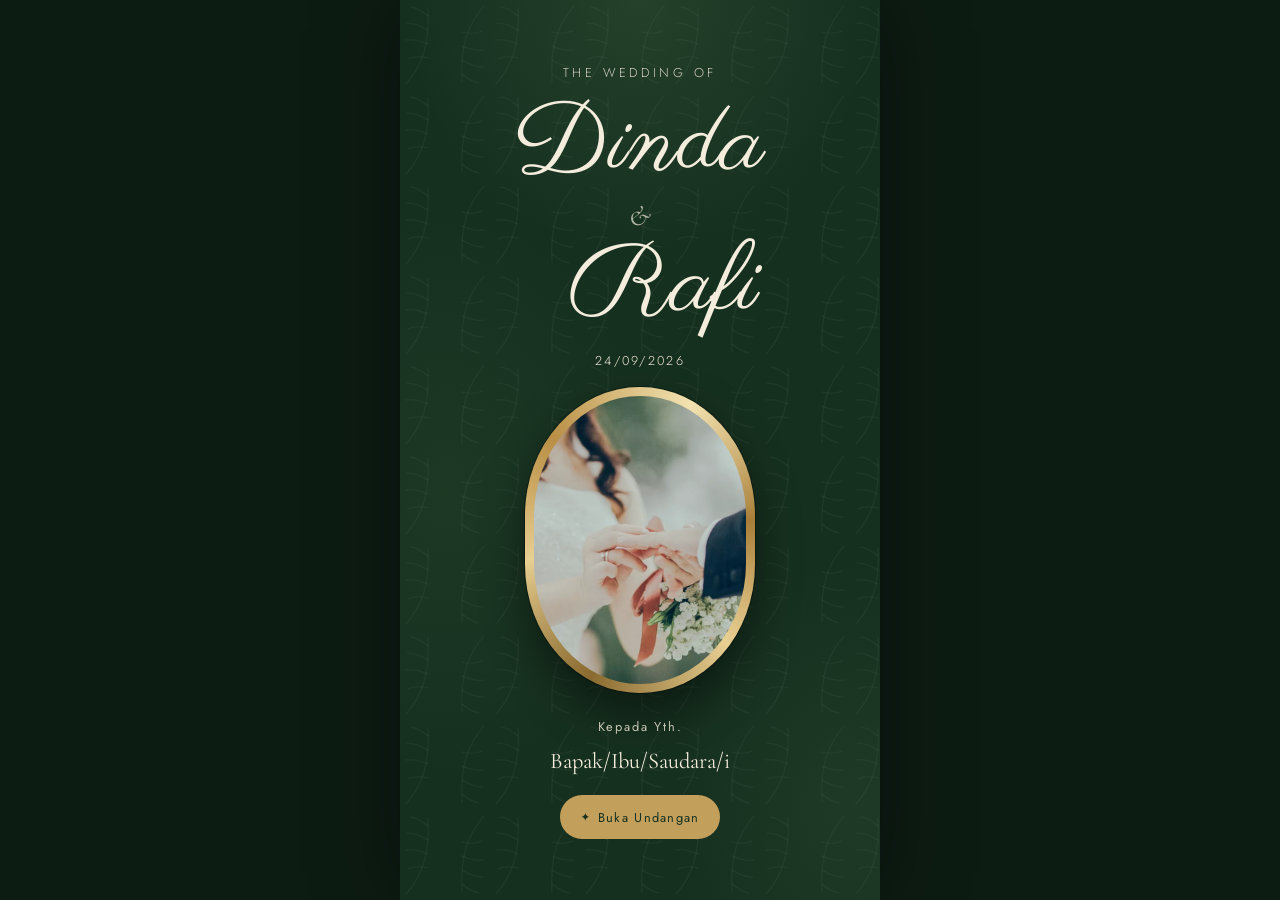
==== preview.html @ 23c277d0 "Rename to Ikat and turn one theme into eleven Ikat means to bind, and it is also a woven-pattern tec" ====
<!doctype html>
<html lang="id">
<head>
<meta charset="utf-8">
<meta name="viewport" content="width=device-width, initial-scale=1, viewport-fit=cover">
<title>Ikat — Preview Tema</title>
<meta name="robots" content="noindex">

<link rel="preconnect" href="https://fonts.googleapis.com">
<link rel="preconnect" href="https://fonts.gstatic.com" crossorigin>
<link rel="stylesheet" href="engine/engine.css">
</head>
<body>

<main id="app"></main>

<script src="engine/engine.js"></script>
<script>
  // Harness preview: temanya dari ?theme=<slug>, jadi satu file bisa nampilin
  // semua tema tanpa bikin 11 halaman kembar. Undangan klien asli tetap nge-link
  // temanya langsung di <head> biar nggak ada kedipan sebelum CSS turun.
  var slug = new URLSearchParams(location.search).get('theme') || 'forest-lace';
  Ikat.init({ src: 'data/demo.json', theme: slug });
</script>

</body>
</html>
---- engine/engine.css ----
/*!
 * undangan-engine v1 — structure layer
 *
 * Owns: layout, spacing rhythm, states, motion, accessibility.
 * Owns NOTHING visual that a theme should decide — every colour, font, radius
 * and ornament here reads from a --u-* token with a neutral fallback, so the
 * engine renders correctly with no theme loaded at all.
 *
 * Themes override tokens (and only tokens, plus .u-orn decoration).
 * See docs/THEMING.md.
 */

/* ------------------------------------------------------------------ tokens */

:root {
  /* colour */
  --u-bg: #14261c;
  --u-bg-2: #101d16;
  --u-surface: #f6efe2;
  --u-surface-2: #ece0cb;
  --u-ink: #2c2a24;
  --u-ink-soft: #6b6558;
  --u-ink-invert: #f6efe2;
  --u-accent: #b08b4f;
  --u-accent-ink: #14261c;
  --u-highlight: #c9536f;
  --u-line: rgba(44, 42, 36, 0.14);
  --u-line-invert: rgba(246, 239, 226, 0.22);

  /* type */
  --u-font-display: "Georgia", "Times New Roman", serif;  /* couple names */
  --u-font-heading: "Georgia", "Times New Roman", serif;  /* section titles */
  --u-font-body: system-ui, -apple-system, "Segoe UI", sans-serif;
  --u-font-arabic: "Traditional Arabic", "Amiri", serif;

  /* Sized against viewport HEIGHT as well as width. A phone with the address
     bar showing gives about 550px, and the cover has to fit its whole stack —
     names, portrait, guest, and the open button — inside that. */
  --u-size-display: clamp(2.2rem, min(14vw, calc(var(--u-vh, 100svh) * 0.08)), 5.5rem);
  --u-size-h2: clamp(1.5rem, 6vw, 2.1rem);
  --u-size-h3: clamp(1.15rem, 4.5vw, 1.4rem);
  --u-size-body: 0.975rem;
  --u-size-small: 0.8rem;
  /* Never below 16px: iOS Safari zooms the whole page when a focused field's
     text is smaller, which throws a guest out of the layout mid-RSVP. */
  --u-size-input: 1rem;
  --u-leading: 1.75;
  --u-tracking-caps: 0.24em;

  /* shape + rhythm
     Silhouette is half of what separates one theme from another; colour alone
     makes ten themes look like one theme in ten moods. These let a theme change
     the shapes without touching the engine. */
  --u-radius: 4px;
  --u-radius-lg: 14px;
  --u-frame-radius: 50% / 42%;      /* cover portrait: oval, arch, circle, square */
  --u-frame-border: 3px solid var(--u-accent);
  --u-avatar-radius: 50%;           /* couple portraits */
  --u-photo-radius: var(--u-radius);/* gallery */
  --u-pill-radius: 999px;           /* active date, badges */
  --u-polaroid-tilt: -2.5deg;       /* closing photo; 0deg to sit straight */
  --u-shadow: 0 18px 40px rgba(0, 0, 0, 0.35);
  --u-gutter: 1.5rem;
  --u-sec-y: clamp(4rem, 14vw, 7rem);
  --u-stack: 1.15rem;
  --u-max: 30rem;          /* invitations are phone-shaped by nature */

  /* motion */
  --u-ease: cubic-bezier(0.22, 0.61, 0.36, 1);
  --u-dur: 720ms;

  /* decoration hooks — themes fill these; empty by default */
  --u-orn-top: none;
  --u-orn-bottom: none;
  --u-orn-size: 140px;
  --u-texture: none;   /* repeating pattern, tiles at its own size */
  --u-ambient: none;   /* soft light, retiled once per viewport height */

  /* Comfortable thumb target. 44px is the usual floor. */
  --u-tap: 44px;
}

/* ------------------------------------------------------------------- base */

*, *::before, *::after { box-sizing: border-box; }

html { -webkit-text-size-adjust: 100%; scroll-behavior: smooth; }
@media (prefers-reduced-motion: reduce) { html { scroll-behavior: auto; } }

/* html paints the ground outside the column, #app paints the invitation
   itself. Splitting them this way avoids background propagation surprises and
   removes any need for background-attachment: fixed, which iOS Safari renders
   unreliably. */
html { background: var(--u-bg-2); }

body {
  margin: 0;
  background: transparent;
  color: var(--u-ink-invert);
  font-family: var(--u-font-body);
  font-size: var(--u-size-body);
  line-height: var(--u-leading);
  overflow-x: hidden;
  -webkit-font-smoothing: antialiased;
  -webkit-tap-highlight-color: transparent;
}

/* The guest is held on the cover until they press the open button.
 *
 * The gate is achieved by taking every later section OUT OF THE LAYOUT, not by
 * freezing scroll. That distinction matters: `overflow:hidden` on html plus a
 * viewport-height cover means that the moment the reported viewport disagrees
 * with what is actually visible — inside an iframe, or on a mobile browser
 * mid-chrome-transition — the open button sits below an unscrollable fold and
 * the invitation cannot be opened at all. With the later sections gone there
 * is nothing to scroll to anyway, so the lock buys nothing and costs that.
 *
 * The cover keeps a ceiling so the portrait yields rather than pushing the
 * button down, and scrolls inside itself if the stack still will not fit. */
html.is-locked .u-sec:not(.u-cover) { display: none; }
html.is-locked .u-music { display: none; }
html.is-locked .u-cover {
  max-height: var(--u-vh, 100svh);
  overflow-y: auto;
  overscroll-behavior: contain;
}

img { max-width: 100%; display: block; }
button, input, textarea { font: inherit; color: inherit; }

/* The whole invitation lives in one phone-width column, centred on desktop.
   The ambient layer retiles every viewport height so the light keeps reading
   as you scroll, without a fixed attachment. */
/* Tekstur dan cahaya ambient sengaja dipisah ke dua kotak.
 *
 * Waktu keduanya numpuk di satu `background-image`, `background-size` cuma
 * bisa dicocokin per posisi — dan `--u-ambient` mengembang jadi 2 atau 3
 * gradient tergantung tema. Tema dengan 2 gradient bikin tekstur jatuh ke slot
 * ukuran yang salah: tile 38px direntang setinggi viewport, bintik risograph
 * berubah jadi lingkaran raksasa. Dipisah, jumlah layer nggak lagi jadi
 * kopling tersembunyi antara tema dan engine. */
#app {
  max-width: var(--u-max);
  margin-inline: auto;
  position: relative;
  isolation: isolate;
  /* Lantai: kalaupun tinggi hasil ukur meleset kependekan, dasarnya tetap
     nutup layar — nggak ada pita background nyempil di bawah cover. */
  min-height: 100svh;
  background-color: var(--u-bg);
  background-image: var(--u-texture);
  background-repeat: repeat;
}
#app::before {
  content: "";
  position: absolute;
  inset: 0;
  z-index: 0;
  pointer-events: none;
  background-image: var(--u-ambient);
  background-repeat: repeat;
  background-size: 100% 100vh;
}
#app > * { position: relative; z-index: 1; }

/* --------------------------------------------------------------- sections */

.u-sec {
  position: relative;
  padding: var(--u-sec-y) var(--u-gutter);
  /* Keep content clear of a notch when the phone is turned sideways. */
  padding-left: max(var(--u-gutter), env(safe-area-inset-left, 0px));
  padding-right: max(var(--u-gutter), env(safe-area-inset-right, 0px));
  overflow: hidden;
}

.u-orn {
  position: absolute;
  left: 0; right: 0;
  height: var(--u-orn-size);
  background-repeat: no-repeat;
  pointer-events: none;
  z-index: 2;
}
.u-orn--top    { top: 0;    background-image: var(--u-orn-top);    background-position: top center; }
.u-orn--bottom { bottom: 0; background-image: var(--u-orn-bottom); background-position: bottom center; }

.u-card {
  position: relative;
  z-index: 1;
  background: var(--u-surface);
  color: var(--u-ink);
  border-radius: var(--u-radius-lg);
  padding: clamp(1.75rem, 7vw, 2.75rem) clamp(1.25rem, 5vw, 2rem);
  text-align: center;
}

.u-h2 {
  font-family: var(--u-font-heading);
  font-size: var(--u-size-h2);
  font-weight: 400;
  line-height: 1.2;
  margin: 0 0 1.25rem;
}
.u-h3 {
  font-family: var(--u-font-heading);
  font-size: var(--u-size-h3);
  font-weight: 400;
  margin: 0 0 1rem;
}

/* ---------------------------------------------------------------- reveal */

.u-reveal {
  opacity: 0;
  transform: translateY(18px);
  transition: opacity var(--u-dur) var(--u-ease), transform var(--u-dur) var(--u-ease);
}
.u-reveal.is-in { opacity: 1; transform: none; }

/* Photographs settle rather than appear: a small scale-down as the block
   arrives, which reads as the image coming to rest. */
.u-reveal .u-photo {
  transform: scale(1.05);
  transition: transform 1200ms var(--u-ease);
}
.u-reveal.is-in .u-photo { transform: none; }

/* Lists arrive one item at a time. The stagger encodes reading order, which is
   real information in a timeline. */
.u-story__item { transition-delay: calc(var(--u-i, 0) * 110ms); }
.u-gallery__item { transition-delay: calc(var(--u-i, 0) * 90ms); }

@media (prefers-reduced-motion: reduce) {
  .u-reveal { opacity: 1; transform: none; transition: none; }
  .u-reveal .u-photo { transform: none; transition: none; }
  .u-story__item, .u-gallery__item { transition-delay: 0s; }
}

/* ----------------------------------------------------- cover entrance */

/* The one orchestrated moment in the page. Everything else is a quiet
   settle on scroll; the cover gets a proper sequence because it is the first
   thing a guest sees and the only screen they are held on. */
@keyframes u-rise {
  from { opacity: 0; transform: translateY(16px); }
}
@keyframes u-frame-in {
  from { opacity: 0; transform: translateY(16px) scale(0.94); }
}

@media (prefers-reduced-motion: no-preference) {
  html.is-ready .u-cover__inner > * {
    animation: u-rise 900ms var(--u-ease) backwards;
  }
  html.is-ready .u-cover__inner > *:nth-child(1) { animation-delay: 80ms; }
  html.is-ready .u-cover__inner > *:nth-child(2) { animation-delay: 200ms; }
  html.is-ready .u-cover__inner > *:nth-child(3) { animation-delay: 320ms; }
  html.is-ready .u-cover__frame {
    animation-name: u-frame-in;
    animation-duration: 1200ms;
    animation-delay: 420ms;
  }
  html.is-ready .u-cover__inner > *:nth-child(5) { animation-delay: 700ms; }
  html.is-ready .u-cover__inner > *:nth-child(6) { animation-delay: 840ms; }
}

/* One tick of weight on the seconds, so the countdown reads as live rather
   than as a static number that happens to change. */
@keyframes u-tick { 50% { transform: translateY(-2px); opacity: 0.75; } }
@media (prefers-reduced-motion: no-preference) {
  .u-countdown__num.is-tick { animation: u-tick 420ms var(--u-ease); }
}

/* ---------------------------------------------------------------- photos */

/* height:auto by default. Filling the container is opt-in, for the two places
   whose frame defines the box; anywhere else "height:100%" makes the image
   swallow a stretched grid row and push its own caption out from under it. */
.u-photo { width: 100%; height: auto; object-fit: cover; display: block; }
.u-cover__frame .u-photo,
.u-closing__frame .u-photo { height: 100%; }

/* Shown when no photo is supplied. A monogram, not a broken frame. */
.u-photo--empty {
  display: grid;
  place-items: center;
  background:
    linear-gradient(160deg, var(--u-surface-2), var(--u-surface));
  color: var(--u-ink-soft);
  min-height: 8rem;
}
.u-photo__mono {
  font-family: var(--u-font-display);
  font-size: clamp(1.5rem, 7vw, 2.4rem);
  line-height: 1;
  letter-spacing: 0.02em;
  padding: 0.4em;
  text-align: center;
}

/* ----------------------------------------------------------------- cover */

/* --u-vh is measured by the engine; 100svh is the fallback before it lands and
   for anyone with JavaScript off. svh (smallest viewport) rather than dvh so
   the cover is sized for the address-bar-visible state and never overflows it. */
.u-cover {
  min-height: var(--u-vh, 100svh);
  display: flex;
  flex-direction: column;
  justify-content: center;
  align-items: center;
  text-align: center;
  padding-block: clamp(1rem, calc(var(--u-vh, 100svh) * 0.04), 3.5rem);
  /* Never clip the entry point. */
  overflow: visible;
}
.u-cover__inner {
  position: relative;
  z-index: 1;
  display: flex;
  flex-direction: column;
  align-items: center;
  justify-content: center;
  gap: clamp(0.5rem, calc(var(--u-vh, 100svh) * 0.016), var(--u-stack));
  width: 100%;
  flex: 1 1 auto;
  min-height: 0;
}
/* Only the portrait gives up space; type keeps its size. */
.u-cover__inner > *:not(.u-cover__frame) { flex: 0 0 auto; }
.u-cover__eyebrow {
  margin: 0;
  font-size: var(--u-size-small);
  letter-spacing: var(--u-tracking-caps);
  text-transform: uppercase;
  opacity: 0.85;
}
.u-cover__names {
  font-family: var(--u-font-display);
  font-size: var(--u-size-display);
  font-weight: 400;
  line-height: 1;
  margin: 0;
  display: flex;
  flex-direction: column;
  align-items: center;
}
/* Script faces carry tall ascenders and deep descenders; the ampersand needs
   real vertical room or it collides with the second name. */
.u-cover__name:nth-child(3) { margin-left: 0.5em; }
.u-cover__amp {
  font-size: 0.3em;
  opacity: 0.7;
  margin-block: 0.28em;
}
.u-cover__date {
  margin: 0;
  font-size: var(--u-size-small);
  letter-spacing: 0.18em;
}
/* The portrait is the biggest consumer of vertical space, so it is the one
   element allowed to shrink. Driving it by HEIGHT (with width derived from the
   aspect ratio) is what lets flex reclaim space on a short screen — sizing it
   by width instead leaves the height fixed and the button gets pushed off. */
.u-cover__frame {
  flex: 0 1 auto;
  min-height: 0;
  height: min(calc(var(--u-vh, 100svh) * 0.34), 20rem, calc(60vw * 4 / 3));
  width: auto;
  aspect-ratio: 3 / 4;
  overflow: hidden;
  border-radius: var(--u-frame-radius);
  border: var(--u-frame-border);
  box-shadow: var(--u-shadow);
}
.u-cover__guest { margin-top: 0.5rem; }
.u-cover__guestlabel {
  margin: 0;
  font-size: var(--u-size-small);
  letter-spacing: 0.14em;
  opacity: 0.8;
}
.u-cover__guestname {
  margin: 0.15rem 0 0;
  font-family: var(--u-font-heading);
  font-size: var(--u-size-h3);
}

/* ---------------------------------------------------------------- buttons */

.u-btn {
  display: inline-flex;
  align-items: center;
  justify-content: center;
  gap: 0.5em;
  min-height: var(--u-tap);
  padding: 0.7em 1.5em;
  border-radius: 999px;
  border: 1px solid transparent;
  background: none;
  font-size: var(--u-size-small);
  letter-spacing: 0.1em;
  text-decoration: none;
  cursor: pointer;
  transition: transform 220ms var(--u-ease), background-color 220ms, border-color 220ms, opacity 220ms;
}
.u-btn:active { transform: scale(0.97); }
.u-btn:focus-visible { outline: 2px solid var(--u-accent); outline-offset: 3px; }
.u-btn[disabled] { opacity: 0.55; cursor: not-allowed; }

.u-btn--primary { background: var(--u-accent); color: var(--u-accent-ink); }
.u-btn--ghost {
  border-color: currentColor;
  color: inherit;
  opacity: 0.9;
}
.u-btn--ghost:hover { opacity: 1; }
.u-btn__icon { font-size: 0.9em; line-height: 1; }

/* --------------------------------------------------------------- quote */

.u-quote__arabic {
  font-family: var(--u-font-arabic);
  font-size: 1.5rem;
  line-height: 2.2;
  margin: 0 0 1.25rem;
}
.u-quote__text { margin: 0 0 0.85rem; font-size: 0.925rem; }
.u-quote__cite { margin: 0; font-size: var(--u-size-small); color: var(--u-ink-soft); letter-spacing: 0.1em; }

/* ------------------------------------------------------------- countdown */

.u-countdown { text-align: center; }
.u-countdown__grid {
  display: flex;
  align-items: flex-start;
  justify-content: center;
  gap: 0.35rem;
}
.u-countdown__unit {
  display: flex;
  flex-direction: column;
  align-items: center;
  min-width: 3.4rem;
}
.u-countdown__num {
  font-family: var(--u-font-heading);
  font-size: clamp(1.9rem, 9vw, 2.9rem);
  line-height: 1;
  font-variant-numeric: tabular-nums;
}
.u-countdown__label {
  margin-top: 0.4rem;
  font-size: 0.62rem;
  letter-spacing: var(--u-tracking-caps);
  text-transform: uppercase;
  opacity: 0.72;
}
.u-countdown__sep {
  font-size: clamp(1.5rem, 7vw, 2.3rem);
  line-height: 1;
  opacity: 0.4;
}
.u-countdown__done { font-family: var(--u-font-heading); font-size: var(--u-size-h3); }

/* ---------------------------------------------------------------- couple */

.u-couple__greeting {
  font-family: var(--u-font-arabic);
  font-size: 1.3rem;
  line-height: 2;
  margin: 0 0 1rem;
}
.u-couple__intro { margin: 0 0 2.25rem; font-size: 0.925rem; }
.u-person { display: flex; flex-direction: column; align-items: center; gap: 0.35rem; }
.u-person__photo {
  width: 9rem;
  aspect-ratio: 1;
  border-radius: var(--u-avatar-radius);
  overflow: hidden;
  border: 2px solid var(--u-accent);
  margin-bottom: 0.6rem;
  min-height: 0;
}
.u-person__name {
  font-family: var(--u-font-display);
  font-size: clamp(1.9rem, 8vw, 2.6rem);
  font-weight: 400;
  line-height: 1.1;
  margin: 0;
}
.u-person__parents { margin: 0; font-size: var(--u-size-small); color: var(--u-ink-soft); }
.u-person__ig {
  display: inline-flex;
  align-items: center;
  min-height: var(--u-tap);
  padding-inline: 0.5rem;
  font-size: var(--u-size-small);
  color: var(--u-ink-soft);
  text-decoration: none;
  box-shadow: inset 0 -1px 0 var(--u-line);
}
.u-person__ig:focus-visible { outline: 2px solid var(--u-accent); outline-offset: 2px; }
.u-couple__amp {
  font-family: var(--u-font-display);
  font-size: 2rem;
  opacity: 0.5;
  margin-block: 1.75rem;
}

/* ----------------------------------------------------------------- event */

.u-event { text-align: center; }
.u-event__month {
  font-family: var(--u-font-display);
  font-size: clamp(2rem, 9vw, 2.8rem);
  margin: 0 0 1rem;
  letter-spacing: 0.06em;
}
.u-week {
  display: grid;
  grid-template-columns: repeat(7, 1fr);
  gap: 0.15rem;
  margin-bottom: 1.75rem;
}
.u-week__day {
  display: flex;
  flex-direction: column;
  align-items: center;
  gap: 0.3rem;
  padding: 0.5rem 0.1rem;
  border-radius: var(--u-pill-radius);
  font-size: 0.7rem;
}
.u-week__dow { opacity: 0.65; text-transform: capitalize; }
.u-week__num { font-size: 1.05rem; font-variant-numeric: tabular-nums; }
.u-week__day.is-active {
  background: var(--u-highlight);
  color: var(--u-ink-invert);
  box-shadow: 0 0 0 4px color-mix(in srgb, var(--u-highlight) 28%, transparent);
}
.u-week__day.is-active .u-week__dow { opacity: 1; }

.u-event__meta { margin: 0 0 1.5rem; display: grid; gap: 0.85rem; }
.u-event__row { display: grid; gap: 0.2rem; }
.u-event__dt {
  font-size: 0.62rem;
  letter-spacing: var(--u-tracking-caps);
  text-transform: uppercase;
  opacity: 0.6;
}
.u-event__dd { margin: 0; font-size: 1rem; }
.u-event__addr { display: block; font-size: var(--u-size-small); opacity: 0.72; margin-top: 0.25rem; }
.u-event__maps, .u-event__cal { margin: 0.3rem 0.25rem 0; }

/* --------------------------------------------------------------- gallery */

.u-gallery { text-align: center; }
.u-gallery__caption { margin: -0.5rem 0 1.75rem; font-size: var(--u-size-small); opacity: 0.8; }
.u-gallery__grid {
  display: grid;
  grid-template-columns: repeat(2, 1fr);
  gap: 0.6rem;
  /* Figures size to their own content; stretching them detaches the caption
     from the picture it belongs to. */
  align-items: start;
}
.u-gallery__item { margin: 0; position: relative; }
.u-gallery__item:first-child { grid-column: span 2; }
.u-gallery__photo {
  aspect-ratio: 3 / 4;
  border-radius: var(--u-photo-radius);
  overflow: hidden;
}
.u-gallery__item:first-child .u-gallery__photo { aspect-ratio: 4 / 3; }
.u-gallery__cap { font-size: 0.7rem; opacity: 0.7; margin-top: 0.35rem; }

/* ----------------------------------------------------------------- story */

.u-story__list {
  list-style: none;
  margin: 0;
  padding: 0 0 0 1.65rem;
  position: relative;
}
.u-story__list::before {
  content: "";
  position: absolute;
  left: 0.32rem; top: 0.6rem; bottom: 0.6rem;
  width: 1px;
  background: var(--u-line-invert);
}
.u-story__item { position: relative; padding-bottom: 2rem; }
.u-story__item:last-child { padding-bottom: 0; }
.u-story__dot {
  position: absolute;
  left: -1.65rem; top: 0.55rem;
  width: 0.7rem; height: 0.7rem;
  border-radius: 50%;
  background: var(--u-accent);
}
.u-story__when {
  margin: 0;
  font-size: 0.65rem;
  letter-spacing: var(--u-tracking-caps);
  text-transform: uppercase;
  opacity: 0.7;
}
.u-story__title { font-family: var(--u-font-heading); font-size: var(--u-size-h3); font-weight: 400; margin: 0.15rem 0 0.35rem; }
.u-story__text { margin: 0; font-size: 0.9rem; opacity: 0.85; }

/* ------------------------------------------------------------------ gift */

.u-gift__text { margin: 0 0 1.75rem; font-size: 0.9rem; }
.u-gift__list { display: grid; gap: 1rem; }
.u-gift__acct {
  border: 1px solid var(--u-line);
  border-radius: var(--u-radius);
  padding: 1.15rem 1rem;
}
.u-gift__bank {
  margin: 0 0 0.35rem;
  font-size: 0.68rem;
  letter-spacing: var(--u-tracking-caps);
  text-transform: uppercase;
  color: var(--u-ink-soft);
}
.u-gift__num {
  margin: 0;
  font-size: 1.35rem;
  letter-spacing: 0.08em;
  font-variant-numeric: tabular-nums;
}
.u-gift__holder, .u-gift__addr { margin: 0.2rem 0 0; font-size: var(--u-size-small); color: var(--u-ink-soft); }
.u-gift__acct .u-btn { margin-top: 0.85rem; color: var(--u-ink); }
.u-btn.is-copied { background: var(--u-accent); color: var(--u-accent-ink); border-color: transparent; }

/* ------------------------------------------------------------------ rsvp */

.u-rsvp__text { margin: 0 0 1.75rem; font-size: 0.9rem; }
.u-rsvp__form { display: grid; gap: 1.1rem; text-align: left; }
.u-field { display: grid; gap: 0.4rem; border: 0; padding: 0; margin: 0; min-width: 0; }
.u-label {
  font-size: 0.66rem;
  letter-spacing: var(--u-tracking-caps);
  text-transform: uppercase;
  color: var(--u-ink-soft);
  padding: 0;
}
.u-input {
  width: 100%;
  min-height: var(--u-tap);
  padding: 0.75rem 0.85rem;
  background: transparent;
  border: 1px solid var(--u-line);
  border-radius: var(--u-radius);
  color: var(--u-ink);
  font-size: var(--u-size-input);
}
/* opacity would drag the placeholder back under the contrast floor; the token
   is already the muted colour, so it is used at full strength. */
.u-input::placeholder { color: var(--u-ink-soft); opacity: 1; }
.u-input:focus-visible { outline: 2px solid var(--u-accent); outline-offset: 1px; border-color: transparent; }
.u-textarea { resize: vertical; min-height: 5.5rem; line-height: 1.6; }

.u-attend__opts { display: grid; grid-template-columns: 1fr 1fr; gap: 0.6rem; }
.u-attend__opt { cursor: pointer; }
.u-attend__opt input {
  position: absolute;
  opacity: 0;
  pointer-events: none;
}
.u-attend__box {
  display: flex;
  align-items: center;
  justify-content: center;
  gap: 0.45em;
  min-height: var(--u-tap);
  padding: 0.75rem 0.5rem;
  border: 1px solid var(--u-line);
  border-radius: var(--u-radius);
  font-size: var(--u-size-small);
  transition: border-color 200ms, background-color 200ms;
}
.u-attend__opt input:checked + .u-attend__box {
  border-color: var(--u-accent);
  background: color-mix(in srgb, var(--u-accent) 14%, transparent);
}
.u-attend__opt input:focus-visible + .u-attend__box { outline: 2px solid var(--u-accent); outline-offset: 2px; }
.u-attend__icon { opacity: 0.7; }

.u-rsvp__submit { justify-self: start; }
.u-rsvp__status { margin: 0; font-size: var(--u-size-small); min-height: 1.4em; }
.u-rsvp__status.is-error { color: #b03a3a; }
.u-rsvp__status.is-ok { color: var(--u-ink-soft); }
.u-rsvp__status.is-pending { opacity: 0.7; }

/* ------------------------------------------------------------- guestbook */

.u-guestbook { margin-top: 2rem; }
.u-guestbook__heading { text-align: center; }
.u-guestbook__list { list-style: none; margin: 0; padding: 0; display: grid; gap: 0.75rem; }
.u-guestbook__item {
  background: color-mix(in srgb, var(--u-surface) 10%, transparent);
  border: 1px solid var(--u-line-invert);
  border-radius: var(--u-radius);
  padding: 0.85rem 1rem;
}
.u-guestbook__head { display: flex; align-items: baseline; justify-content: space-between; gap: 0.75rem; }
.u-guestbook__name { font-family: var(--u-font-heading); font-size: 1rem; }
.u-guestbook__badge {
  flex: none;
  font-size: 0.6rem;
  letter-spacing: 0.12em;
  text-transform: uppercase;
  padding: 0.2em 0.65em;
  border-radius: 999px;
  border: 1px solid var(--u-line-invert);
  opacity: 0.8;
}
.u-guestbook__item.is-yes .u-guestbook__badge { border-color: var(--u-accent); color: var(--u-accent); }
.u-guestbook__msg { margin: 0.4rem 0 0; font-size: 0.875rem; opacity: 0.86; }
.u-guestbook__empty { text-align: center; font-size: var(--u-size-small); opacity: 0.65; padding: 1.5rem 0; }
.u-guestbook__more { display: block; margin: 1rem auto 0; }

/* --------------------------------------------------------------- closing */

.u-closing { text-align: center; }
.u-closing__inner { display: flex; flex-direction: column; align-items: center; gap: var(--u-stack); }
.u-closing__frame {
  width: min(72%, 17rem);
  aspect-ratio: 4 / 5;
  overflow: hidden;
  padding: 0.6rem 0.6rem 2.6rem;
  background: var(--u-surface);
  box-shadow: var(--u-shadow);
  transform: rotate(var(--u-polaroid-tilt));
}
.u-closing__photo { height: 100%; }
.u-closing__heading {
  font-family: var(--u-font-display);
  font-size: clamp(2.2rem, 11vw, 3.4rem);
  font-weight: 400;
  line-height: 1;
  margin: 0.5rem 0 0;
}
.u-closing__text, .u-closing__signoff { margin: 0; font-size: 0.9rem; opacity: 0.88; }
.u-closing__seal {
  width: 3.75rem; height: 3.75rem;
  border-radius: 50%;
  background: var(--u-highlight);
  opacity: 0.9;
  margin: 0.5rem 0;
}
.u-closing__names {
  font-family: var(--u-font-display);
  font-size: clamp(1.8rem, 8vw, 2.4rem);
  margin: 0.5rem 0 0;
}

/* ----------------------------------------------------------------- music */

.u-music {
  position: fixed;
  right: max(1rem, calc(50vw - var(--u-max) / 2 + 1rem));
  /* Clear the home indicator on notched phones. */
  bottom: calc(1.25rem + env(safe-area-inset-bottom, 0px));
  z-index: 50;
  width: var(--u-tap); height: var(--u-tap);
  border-radius: 50%;
  border: 1px solid var(--u-line-invert);
  background: color-mix(in srgb, var(--u-bg) 82%, transparent);
  backdrop-filter: blur(8px);
  display: grid;
  place-items: center;
  cursor: pointer;
  opacity: 0;
  transition: opacity 400ms var(--u-ease);
}
html.is-open .u-music { opacity: 1; }
.u-music__icon {
  width: 1.1rem; height: 1.1rem;
  border-radius: 50%;
  border: 3px double var(--u-ink-invert);
}
html.is-playing .u-music__icon { animation: u-spin 3.5s linear infinite; }
@keyframes u-spin { to { transform: rotate(360deg); } }
@media (prefers-reduced-motion: reduce) { html.is-playing .u-music__icon { animation: none; } }

/* ----------------------------------------------------------------- error */

.u-error {
  padding: 4rem var(--u-gutter);
  text-align: center;
  font-size: var(--u-size-small);
}
.u-error code { display: block; margin-top: 0.75rem; opacity: 0.6; word-break: break-word; }

/* ------------------------------------------------------------ desktop trim */

@media (min-width: 32rem) {
  /* html already carries --u-bg-2; the column just needs to lift off it. */
  #app { box-shadow: 0 0 80px rgba(0, 0, 0, 0.45); }
}
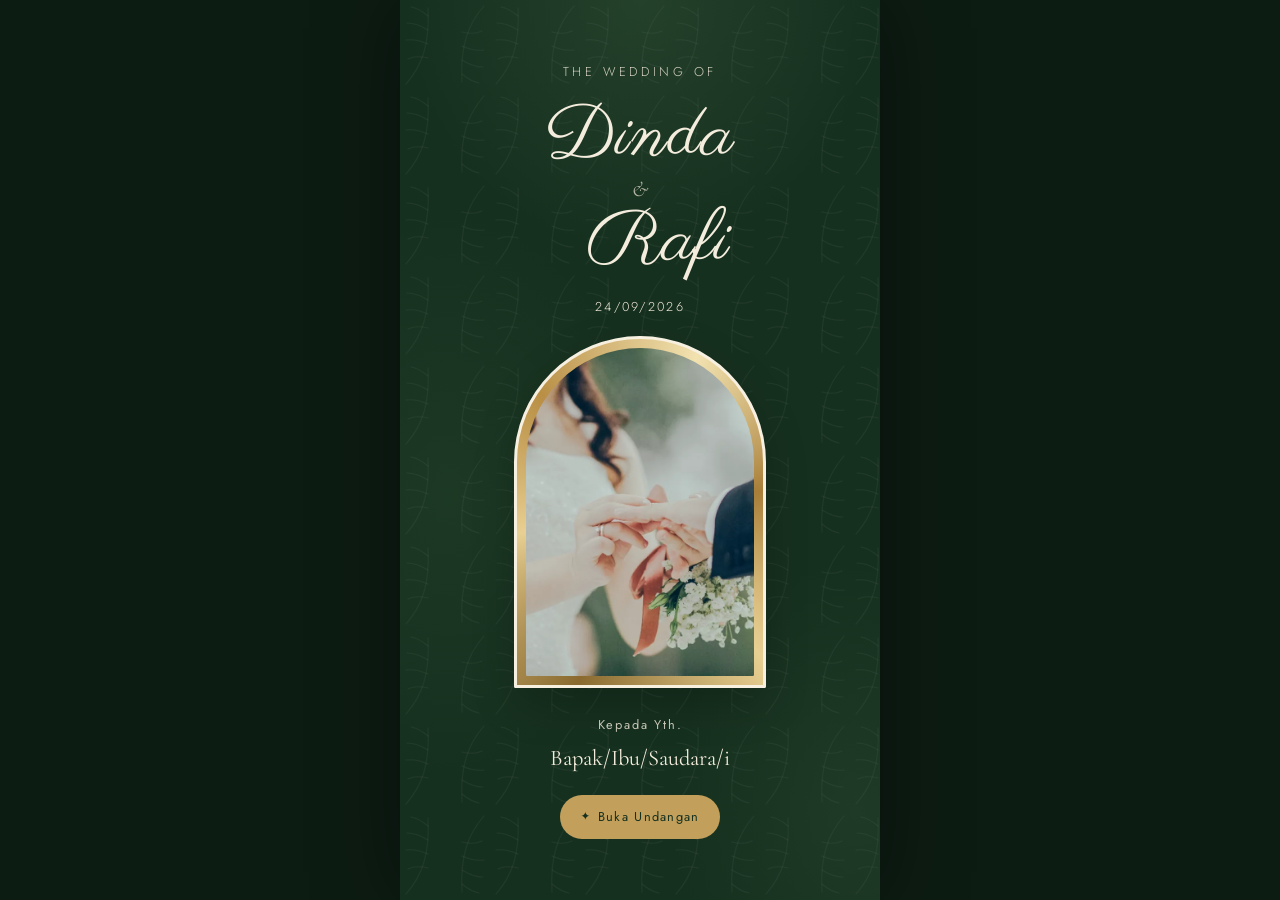
==== commit 1aaa6609: "Give themes real structural variety, not just new colours Measured first, on the eight most differen" ====
--- a/preview.html
+++ b/preview.html
@@ -17,10 +17,41 @@
 <script src="engine/engine.js"></script>
 <script>
   // Harness preview: temanya dari ?theme=<slug>, jadi satu file bisa nampilin
-  // semua tema tanpa bikin 11 halaman kembar. Undangan klien asli tetap nge-link
-  // temanya langsung di <head> biar nggak ada kedipan sebelum CSS turun.
+  // semua tema tanpa bikin halaman kembar sebanyak temanya.
+  //
+  // Foto demo diambil dari themes.json, bukan dari data. Alasannya: sebelum ini
+  // semua tema memakai foto sampul yang sama persis, dan itu bikin 113 preview
+  // terbaca sebagai satu template walaupun warnanya beda-beda. Undangan klien
+  // asli tetap memakai foto mereka sendiri dari data/<klien>.json — merge ini
+  // cuma untuk halaman contoh.
   var slug = new URLSearchParams(location.search).get('theme') || 'forest-lace';
-  Ikat.init({ src: 'data/demo.json', theme: slug });
+
+  Promise.all([
+    fetch('data/demo.json').then(function (r) { return r.json(); }),
+    fetch('themes/themes.json').then(function (r) { return r.json(); }).catch(function () { return null; })
+  ]).then(function (res) {
+    var data = res[0], spec = res[1];
+    var theme = spec && (spec.themes || []).filter(function (t) { return t.slug === slug; })[0];
+    var ph = theme && theme.photos;
+
+    if (ph) {
+      data.sections.forEach(function (s) {
+        if (s.type === 'cover' && ph.cover) s.photo = ph.cover;
+        if (s.type === 'closing' && ph.closing) s.photo = ph.closing;
+        if (s.type === 'gallery' && ph.gallery && ph.gallery.length) {
+          // Pertahankan caption yang sudah ada, ganti gambarnya saja.
+          s.photos = ph.gallery.slice(0, (s.photos || []).length || ph.gallery.length)
+            .map(function (src, i) {
+              var old = (s.photos || [])[i];
+              var cap = old && typeof old === 'object' ? old.caption : '';
+              return cap ? { src: src, caption: cap } : src;
+            });
+        }
+      });
+    }
+
+    return Ikat.init({ data: data, theme: slug });
+  });
 </script>
 
 </body>
--- a/engine/engine.css
+++ b/engine/engine.css
@@ -75,6 +75,10 @@
   --u-orn-size: 140px;
   --u-texture: none;   /* repeating pattern, tiles at its own size */
   --u-ambient: none;   /* soft light, retiled once per viewport height */
+  --u-paper: none;     /* handmade paper grain — subtle, tiles 200px */
+  --u-divider: none;   /* wavy hand-drawn divider between sections */
+  --u-foil: none;      /* gold foil accent — conic/linear gradient */
+  --u-deckle: none;    /* torn / deckled edge mask */
 
   /* Comfortable thumb target. 44px is the usual floor. */
   --u-tap: 44px;
@@ -185,6 +189,32 @@
 .u-orn--top    { top: 0;    background-image: var(--u-orn-top);    background-position: top center; }
 .u-orn--bottom { bottom: 0; background-image: var(--u-orn-bottom); background-position: bottom center; }
 
+/* Wavy hand-drawn divider — used between sections in Atelier themes */
+.u-divider {
+  height: 28px;
+  background-image: var(--u-divider);
+  background-repeat: no-repeat;
+  background-position: center;
+  background-size: 100% 100%;
+  margin: 0;
+  opacity: 0.9;
+}
+.u-divider:where([style*="--u-divider: none"], :not([style])) { display: none; }
+:root:where([style*="--u-divider: none"]) .u-divider { display: none; }
+
+/* Paper grain overlay — subtle handmade texture */
+#app::after {
+  content: "";
+  position: absolute;
+  inset: 0;
+  z-index: 0;
+  pointer-events: none;
+  background-image: var(--u-paper);
+  background-repeat: repeat;
+  background-size: 200px 200px;
+  opacity: 0.06;
+}
+
 .u-card {
   position: relative;
   z-index: 1;
